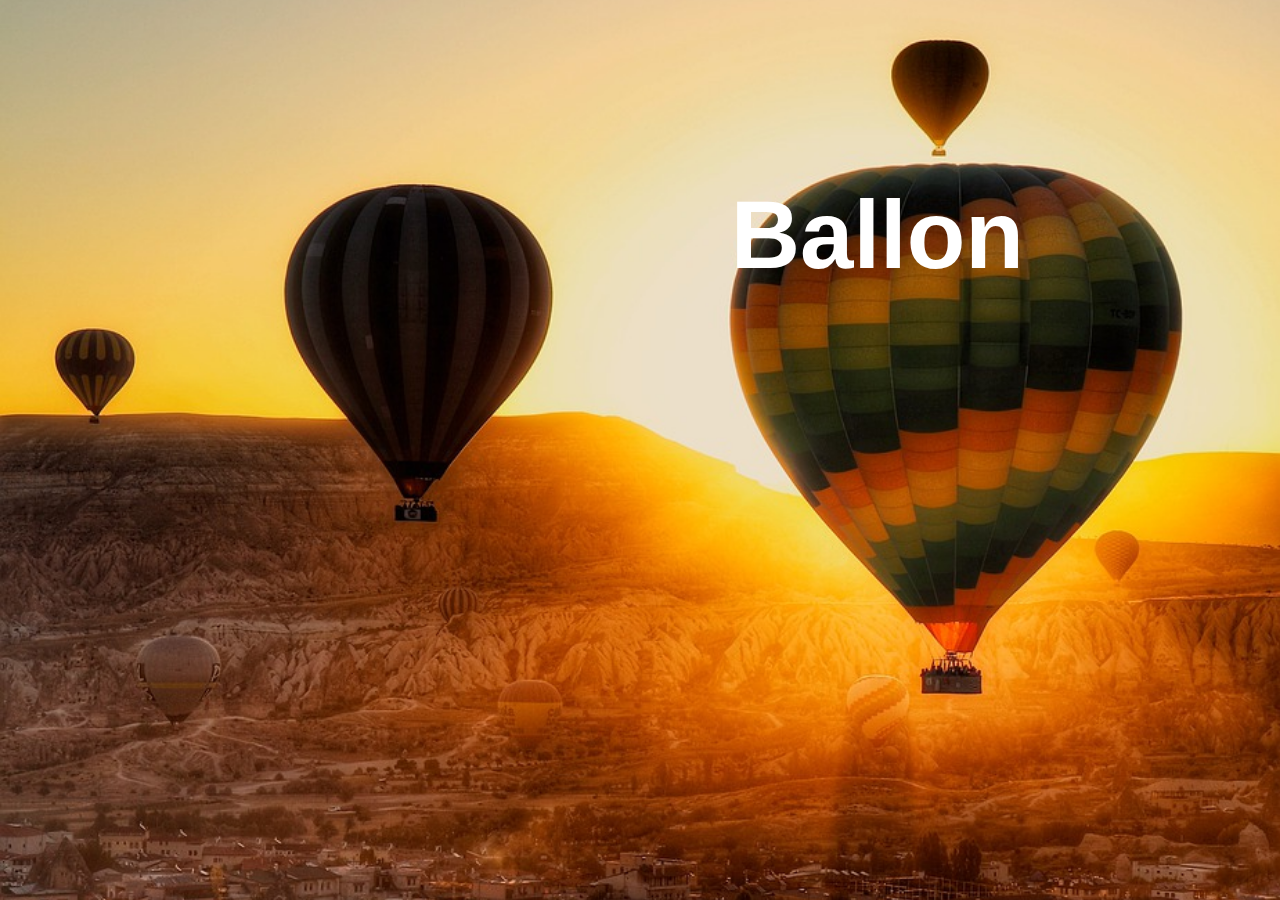
==== index.html @ 6b219dc3 "initial commit" ====
<!DOCTYPE html>
<html lang="en">

<head>
 <meta charset="UTF-8">
 <meta http-equiv="X-UA-Compatible" content="IE=edge">
 <meta name="viewport" content="width=device-width, initial-scale=1.0">
 <title>BALOON-BEE-PROJECT</title>
 <link rel="stylesheet" href="style.css">
 <script src="main.js" async></script>
</head>

<body>
 <header>
  <h1>Ballon</h1>
 </header>
</body>

</html>
---- style.css ----
* {
    margin: 0;
    padding: 0;
}

header {
    width: 100%;
    height: 100vh;
    position: relative;
    background-image: url(balloon.jpg);
    background-size: cover;
    background-position: 50% 50%;
}

h1 {
    position: absolute;
    font-size: 6rem;
    color: white;
    top: 20%;
    right: 20%;
    font-family: arial;
}
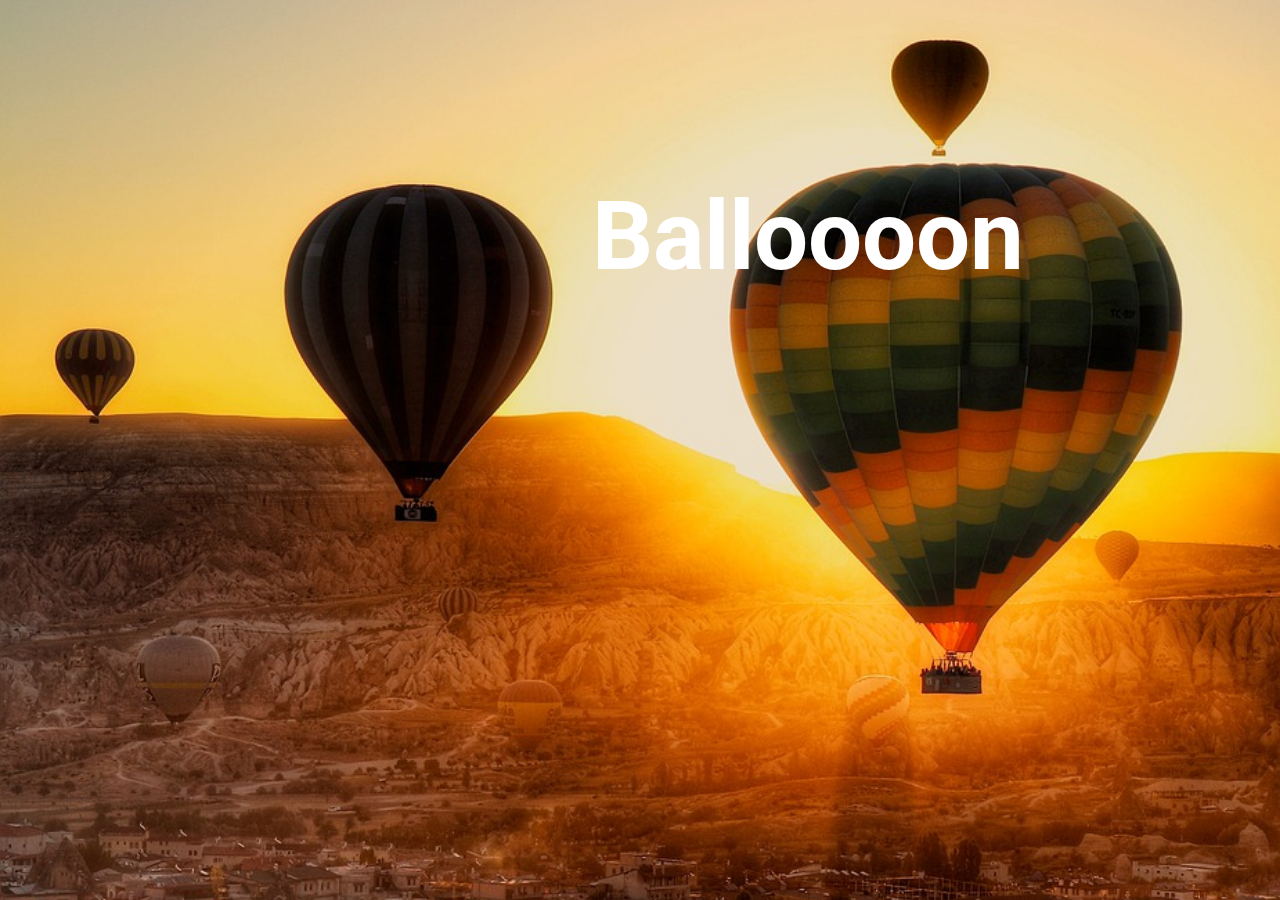
==== commit 0c4d27ef: "import roboto font from google fonts" ====
--- a/index.html
+++ b/index.html
@@ -6,13 +6,16 @@
  <meta http-equiv="X-UA-Compatible" content="IE=edge">
  <meta name="viewport" content="width=device-width, initial-scale=1.0">
  <title>BALOON-BEE-PROJECT</title>
+ <link rel="preconnect" href="https://fonts.googleapis.com">
+  <link rel="preconnect" href="https://fonts.gstatic.com" crossorigin>
+  <link href="https://fonts.googleapis.com/css2?family=Roboto&display=swap" rel="stylesheet">
  <link rel="stylesheet" href="style.css">
  <script src="main.js" async></script>
 </head>
 
 <body>
  <header>
-  <h1>Ballon</h1>
+  <h1>Balloooon</h1>
  </header>
 </body>
 
--- a/style.css
+++ b/style.css
@@ -18,5 +18,5 @@
     color: white;
     top: 20%;
     right: 20%;
-    font-family: arial;
+    font-family: 'Roboto', sans-serif;
 }